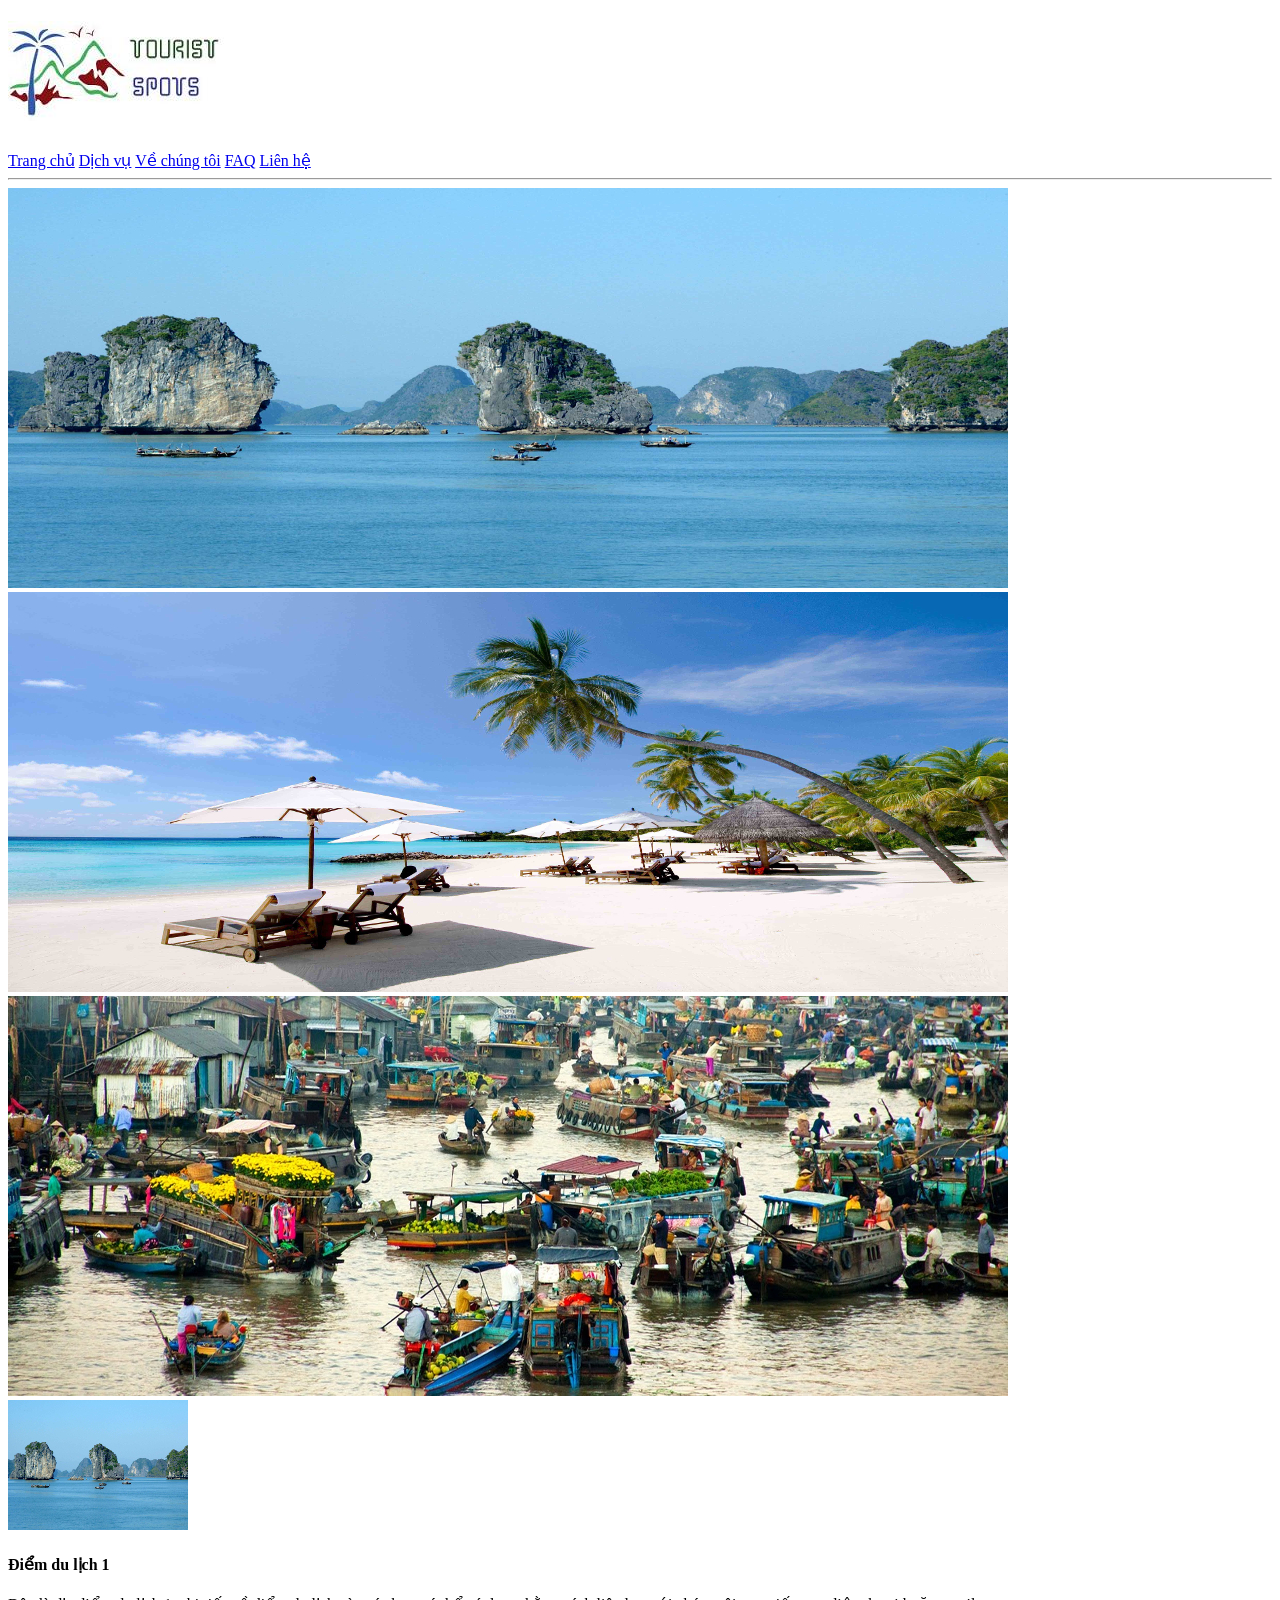
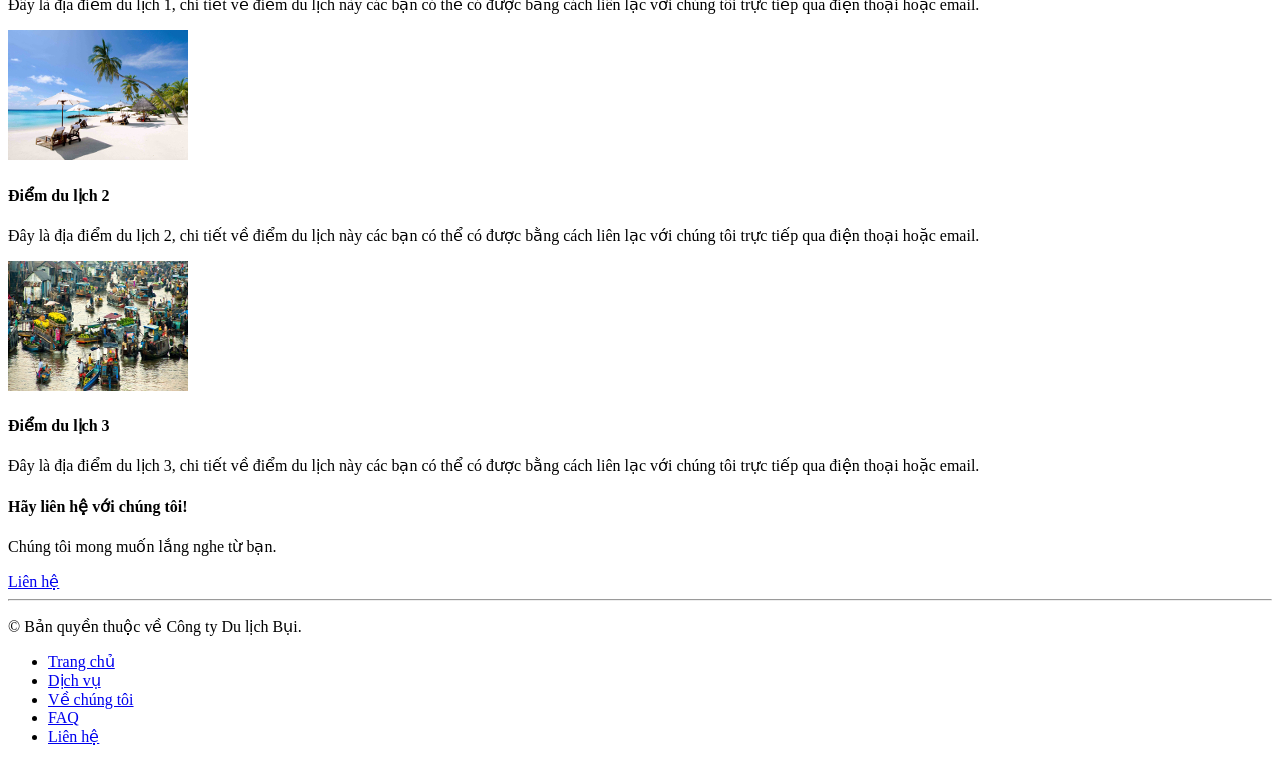
==== ex4/website-dulich/index.html @ 7911301e "Initial commit" ====
<!DOCTYPE html>
<html lang="en">
	<head>
		<meta charset="utf-8" />
		<meta
			name="viewport"
			content="width=device-width, initial-scale=1, shrink-to-fit=no"
		/>
		<title>Grid Template for Bootstrap</title>
	</head>

	<body>
		<h1><img src="img/logo.jpg" /></h1>
		<div>
			<a href="#">Trang chủ</a>
			<a href="#">Dịch vụ</a>
			<a href="#">Về chúng tôi</a>
			<a href="#">FAQ</a>
			<a href="#">Liên hệ</a>
		</div>
		<hr />
		<div>
			<div>
				<img
					alt="First slide"
					src="img/1.jpg"
				/>
			</div>
			<div>
				<img
					alt="Second slide"
					src="img/2.jpg"
				/>
			</div>
			<div>
				<img
					alt="Third slide"
					src="img/3.jpg"
				/>
			</div>
		</div>
		<div>
			<img src="img/11.jpg" />
			<h4>Điểm du lịch 1</h4>
			<p>
				Đây là địa điểm du lịch 1, chi tiết về điểm du lịch này các bạn có thể
				có được bằng cách liên lạc với chúng tôi trực tiếp qua điện thoại hoặc
				email.
			</p>
		</div>
		<div>
			<img src="img/12.jpg" />
			<h4>Điểm du lịch 2</h4>
			<p>
				Đây là địa điểm du lịch 2, chi tiết về điểm du lịch này các bạn có thể
				có được bằng cách liên lạc với chúng tôi trực tiếp qua điện thoại hoặc
				email.
			</p>
		</div>
		<div>
			<img src="img/13.jpg" />
			<h4>Điểm du lịch 3</h4>
			<p>
				Đây là địa điểm du lịch 3, chi tiết về điểm du lịch này các bạn có thể
				có được bằng cách liên lạc với chúng tôi trực tiếp qua điện thoại hoặc
				email.
			</p>
		</div>
		<div>
			<h4>Hãy liên hệ với chúng tôi!</h4>
			<p>Chúng tôi mong muốn lắng nghe từ bạn.</p>
			<a href="#">Liên hệ</a>
		</div>
		<hr />
		<footer>
			<div>
				<p>© Bản quyền thuộc về Công ty Du lịch Bụi.</p>
				<ul>
					<li><a href="#">Trang chủ</a></li>
					<li><a href="#">Dịch vụ</a></li>
					<li><a href="#">Về chúng tôi</a></li>
					<li><a href="#">FAQ</a></li>
					<li><a href="#">Liên hệ</a></li>
				</ul>
			</div>
		</footer>
	</body>
</html>
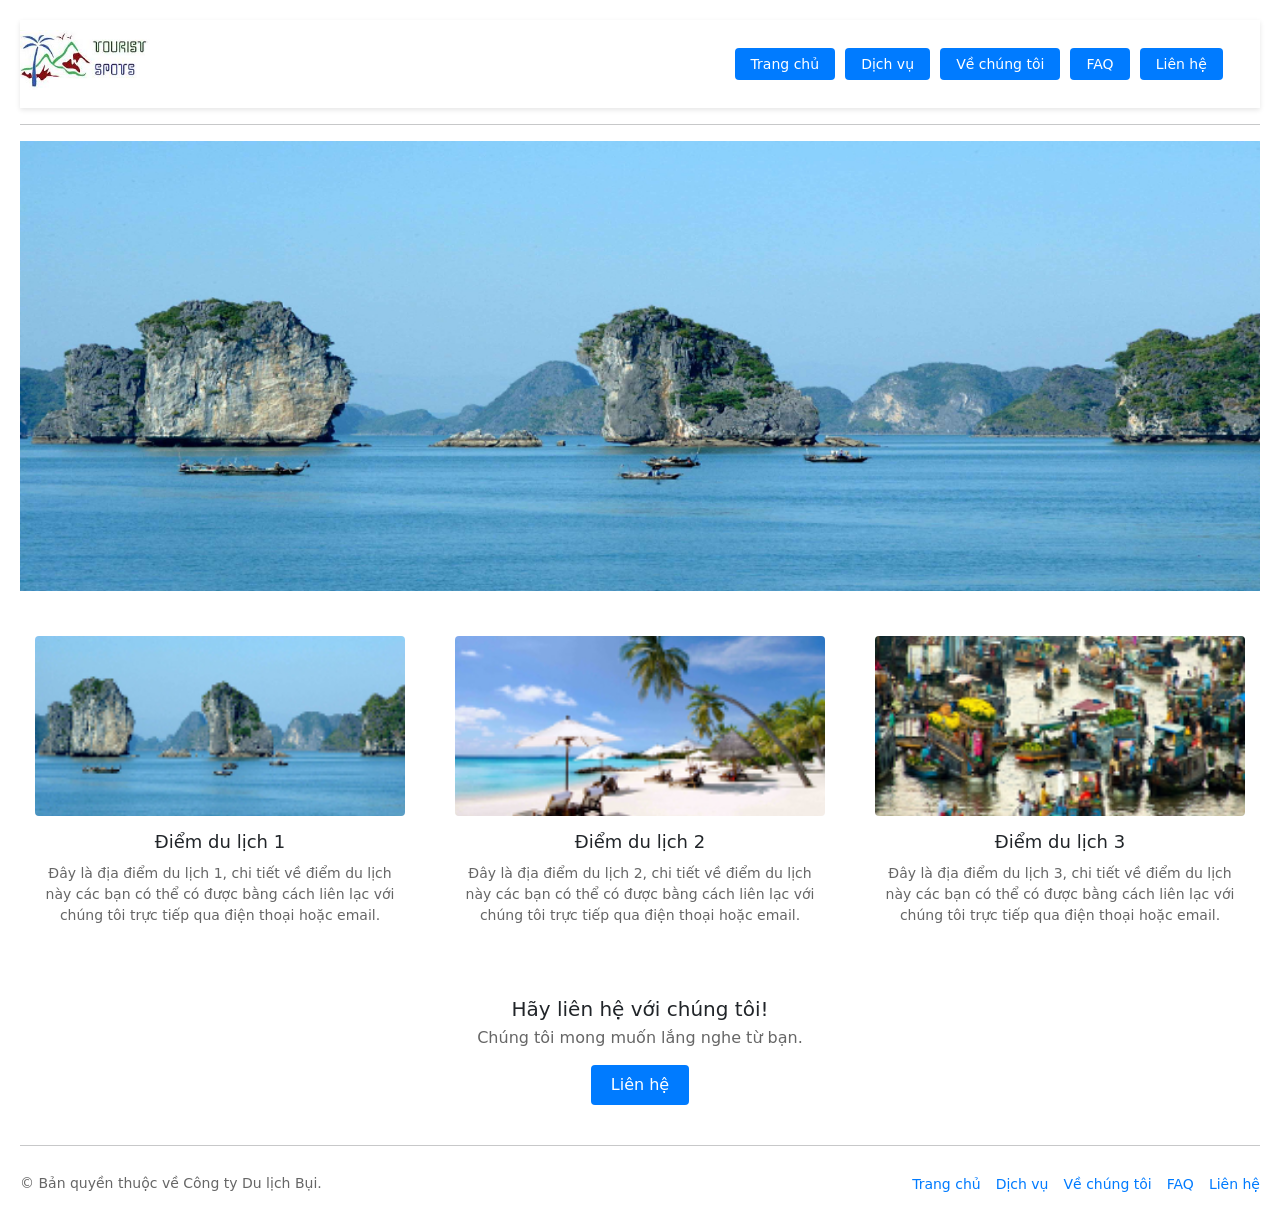
==== commit 13e649ae: "cap nhat cau 4 lan 1" ====
--- a/ex4/website-dulich/index.html
+++ b/ex4/website-dulich/index.html
@@ -1,88 +1,80 @@
 <!DOCTYPE html>
 <html lang="en">
-	<head>
-		<meta charset="utf-8" />
-		<meta
-			name="viewport"
-			content="width=device-width, initial-scale=1, shrink-to-fit=no"
-		/>
-		<title>Grid Template for Bootstrap</title>
-	</head>
 
-	<body>
-		<h1><img src="img/logo.jpg" /></h1>
-		<div>
+<head>
+	<meta charset="utf-8" />
+	<meta name="viewport" content="width=device-width, initial-scale=1, shrink-to-fit=no" />
+	<link rel="stylesheet" href="index.css">
+	<link href="https://cdn.jsdelivr.net/npm/bootstrap@5.3.8/dist/css/bootstrap.min.css" rel="stylesheet"
+		integrity="sha384-sRIl4kxILFvY47J16cr9ZwB07vP4J8+LH7qKQnuqkuIAvNWLzeN8tE5YBujZqJLB" crossorigin="anonymous">
+	<title>Grid Template for Bootstrap</title>
+</head>
+
+<body>
+	<!-- Header -->
+	<header class="site-header">
+		<h1 class="logo"><img src="img/logo.jpg" alt="Logo" /></h1>
+		<nav class="nav-menu" style="margin: 0% 3% 0% 0%;">
 			<a href="#">Trang chủ</a>
 			<a href="#">Dịch vụ</a>
 			<a href="#">Về chúng tôi</a>
 			<a href="#">FAQ</a>
 			<a href="#">Liên hệ</a>
+		</nav>
+	</header>
+	<hr />
+
+	<!-- Slider -->
+	<section class="slider-container">
+		<div class="slide">
+			<img alt="First slide" src="img/1.jpg" />
 		</div>
-		<hr />
-		<div>
-			<div>
-				<img
-					alt="First slide"
-					src="img/1.jpg"
-				/>
-			</div>
-			<div>
-				<img
-					alt="Second slide"
-					src="img/2.jpg"
-				/>
-			</div>
-			<div>
-				<img
-					alt="Third slide"
-					src="img/3.jpg"
-				/>
-			</div>
+		<!-- Nếu muốn ẩn các slide sau khi làm hiệu ứng, có thể thêm class ẩn, ở đây giữ cấu trúc mẫu -->
+	</section>
+
+	<!-- Tourist Spots Grid -->
+	<section class="spots-section">
+		<div class="spot-card">
+			<img src="img/11.jpg" alt="Điểm du lịch 1" />
+			<h4>Điểm du lịch 1</h4>
+			<p>Đây là địa điểm du lịch 1, chi tiết về điểm du lịch này các bạn có thể có được bằng cách liên lạc với
+				chúng tôi trực tiếp qua điện thoại hoặc email.</p>
 		</div>
-		<div>
-			<img src="img/11.jpg" />
-			<h4>Điểm du lịch 1</h4>
-			<p>
-				Đây là địa điểm du lịch 1, chi tiết về điểm du lịch này các bạn có thể
-				có được bằng cách liên lạc với chúng tôi trực tiếp qua điện thoại hoặc
-				email.
-			</p>
+		<div class="spot-card">
+			<img src="img/12.jpg" alt="Điểm du lịch 2" />
+			<h4>Điểm du lịch 2</h4>
+			<p>Đây là địa điểm du lịch 2, chi tiết về điểm du lịch này các bạn có thể có được bằng cách liên lạc với
+				chúng tôi trực tiếp qua điện thoại hoặc email.</p>
 		</div>
-		<div>
-			<img src="img/12.jpg" />
-			<h4>Điểm du lịch 2</h4>
-			<p>
-				Đây là địa điểm du lịch 2, chi tiết về điểm du lịch này các bạn có thể
-				có được bằng cách liên lạc với chúng tôi trực tiếp qua điện thoại hoặc
-				email.
-			</p>
+		<div class="spot-card">
+			<img src="img/13.jpg" alt="Điểm du lịch 3" />
+			<h4>Điểm du lịch 3</h4>
+			<p>Đây là địa điểm du lịch 3, chi tiết về điểm du lịch này các bạn có thể có được bằng cách liên lạc với
+				chúng tôi trực tiếp qua điện thoại hoặc email.</p>
 		</div>
-		<div>
-			<img src="img/13.jpg" />
-			<h4>Điểm du lịch 3</h4>
-			<p>
-				Đây là địa điểm du lịch 3, chi tiết về điểm du lịch này các bạn có thể
-				có được bằng cách liên lạc với chúng tôi trực tiếp qua điện thoại hoặc
-				email.
-			</p>
+	</section>
+
+	<!-- Call to Action -->
+	<section class="cta-section">
+		<h4>Hãy liên hệ với chúng tôi!</h4>
+		<p>Chúng tôi mong muốn lắng nghe từ bạn.</p>
+		<a href="#" class="btn-contact">Liên hệ</a>
+	</section>
+	<hr />
+
+	<!-- Footer -->
+	<footer>
+		<div class="footer-content">
+			<p>© Bản quyền thuộc về Công ty Du lịch Bụi.</p>
+			<ul class="footer-nav">
+				<li><a href="#">Trang chủ</a></li>
+				<li><a href="#">Dịch vụ</a></li>
+				<li><a href="#">Về chúng tôi</a></li>
+				<li><a href="#">FAQ</a></li>
+				<li><a href="#">Liên hệ</a></li>
+			</ul>
 		</div>
-		<div>
-			<h4>Hãy liên hệ với chúng tôi!</h4>
-			<p>Chúng tôi mong muốn lắng nghe từ bạn.</p>
-			<a href="#">Liên hệ</a>
-		</div>
-		<hr />
-		<footer>
-			<div>
-				<p>© Bản quyền thuộc về Công ty Du lịch Bụi.</p>
-				<ul>
-					<li><a href="#">Trang chủ</a></li>
-					<li><a href="#">Dịch vụ</a></li>
-					<li><a href="#">Về chúng tôi</a></li>
-					<li><a href="#">FAQ</a></li>
-					<li><a href="#">Liên hệ</a></li>
-				</ul>
-			</div>
-		</footer>
-	</body>
-</html>
+	</footer>
+</body>
+
+</html>
--- a/ex4/website-dulich/index.css
+++ b/ex4/website-dulich/index.css
@@ -0,0 +1,180 @@
+/* Thiết lập chung */
+body {
+    font-family: Arial, sans-serif;
+    margin: 0;
+    padding: 20px;
+    color: #333;
+    background-color: #fff;
+}
+
+hr {
+    border: 0;
+    border-top: 1px solid #ddd;
+    margin: 20px 0;
+}
+
+/* Header */
+.site-header {
+    display: flex;
+    justify-content: space-between;
+    align-items: center;
+    padding: 10px 0;
+    background-color: #ffffff;
+    position: sticky;
+    top: 0;
+    z-index: 1000;
+    box-shadow: 0 2px 5px rgba(0, 0, 0, 0.1);
+}
+/* Responsive cho thiết bị di động (màn hình từ 768px trở xuống) */
+@media screen and (max-width: 768px) {
+    .site-header {
+        flex-direction: column; /* Đưa logo lên trên, menu xuống dưới */
+        padding: 10px;
+        gap: 10px;
+    }
+
+    .logo img {
+        height: 45px; /* Thu nhỏ logo lại cho vừa màn hình điện thoại */
+    }
+
+    .nav-menu {
+        display: flex;
+        flex-wrap: wrap; /* Cho phép các nút menu xuống dòng nếu quá chật */
+        justify-content: center;
+        gap: 5px;        /* Khoảng cách giữa các nút */
+    }
+
+    .nav-menu a {
+        margin-left: 0;  /* Xóa bỏ khoảng cách cứng cũ */
+        padding: 6px 10px; /* Thu nhỏ kích thước nút một chút */
+        font-size: 12px;
+    }
+}
+.logo img {
+    height: 60px; /* Điều chỉnh kích thước logo theo ý muốn */
+}
+
+.nav-menu a {
+    text-decoration: none;
+    color: #fff;
+    background-color: #007bff;
+    padding: 8px 16px;
+    margin-left: 5px;
+    border-radius: 4px;
+    font-size: 14px;
+}
+
+.nav-menu a:hover {
+    background-color: #0056b3;
+}
+
+/* Slider */
+.slider-container {
+    width: 100%;
+    max-height: 450px;
+    overflow: hidden;
+    margin-bottom: 30px;
+}
+
+.slider-container img {
+    width: 100%;
+    height: auto;
+    display: block;
+    object-fit: cover;
+}
+
+/* Danh sách điểm du lịch (3 cột) */
+.spots-section {
+    display: flex;
+    justify-content: space-between;
+    gap: 20px;
+    margin-bottom: 40px;
+}
+
+.spot-card {
+    flex: 1;
+    text-align: center;
+    padding: 15px;
+}
+
+.spot-card img {
+    width: 100%;
+    height: 180px;
+    object-fit: cover;
+    border-radius: 4px;
+}
+
+.spot-card h4 {
+    margin: 15px 0 10px;
+    font-size: 18px;
+}
+
+.spot-card p {
+    font-size: 14px;
+    color: #666;
+    line-height: 1.5;
+}
+
+/* Phần liên hệ (CTA) */
+.cta-section {
+    text-align: center;
+    margin: 40px 0;
+}
+
+.cta-section h4 {
+    font-size: 20px;
+    margin-bottom: 5px;
+}
+
+.cta-section p {
+    color: #666;
+    margin-bottom: 15px;
+}
+
+.btn-contact {
+    display: inline-block;
+    text-decoration: none;
+    color: #fff;
+    background-color: #007bff;
+    padding: 8px 20px;
+    border-radius: 4px;
+}
+
+.btn-contact:hover {
+    background-color: #0056b3;
+}
+
+/* Footer */
+footer {
+    padding: 10px 0;
+}
+
+.footer-content {
+    display: flex;
+    justify-content: space-between;
+    align-items: center;
+}
+
+.footer-content p {
+    margin: 0;
+    color: #666;
+    font-size: 14px;
+}
+
+.footer-nav {
+    list-style: none;
+    display: flex;
+    margin: 0;
+    padding: 0;
+    gap: 15px;
+}
+
+.footer-nav li a {
+    text-decoration: none;
+    color: #007bff;
+    font-size: 14px;
+}
+
+.footer-nav li a:hover {
+    text-decoration: underline;
+}
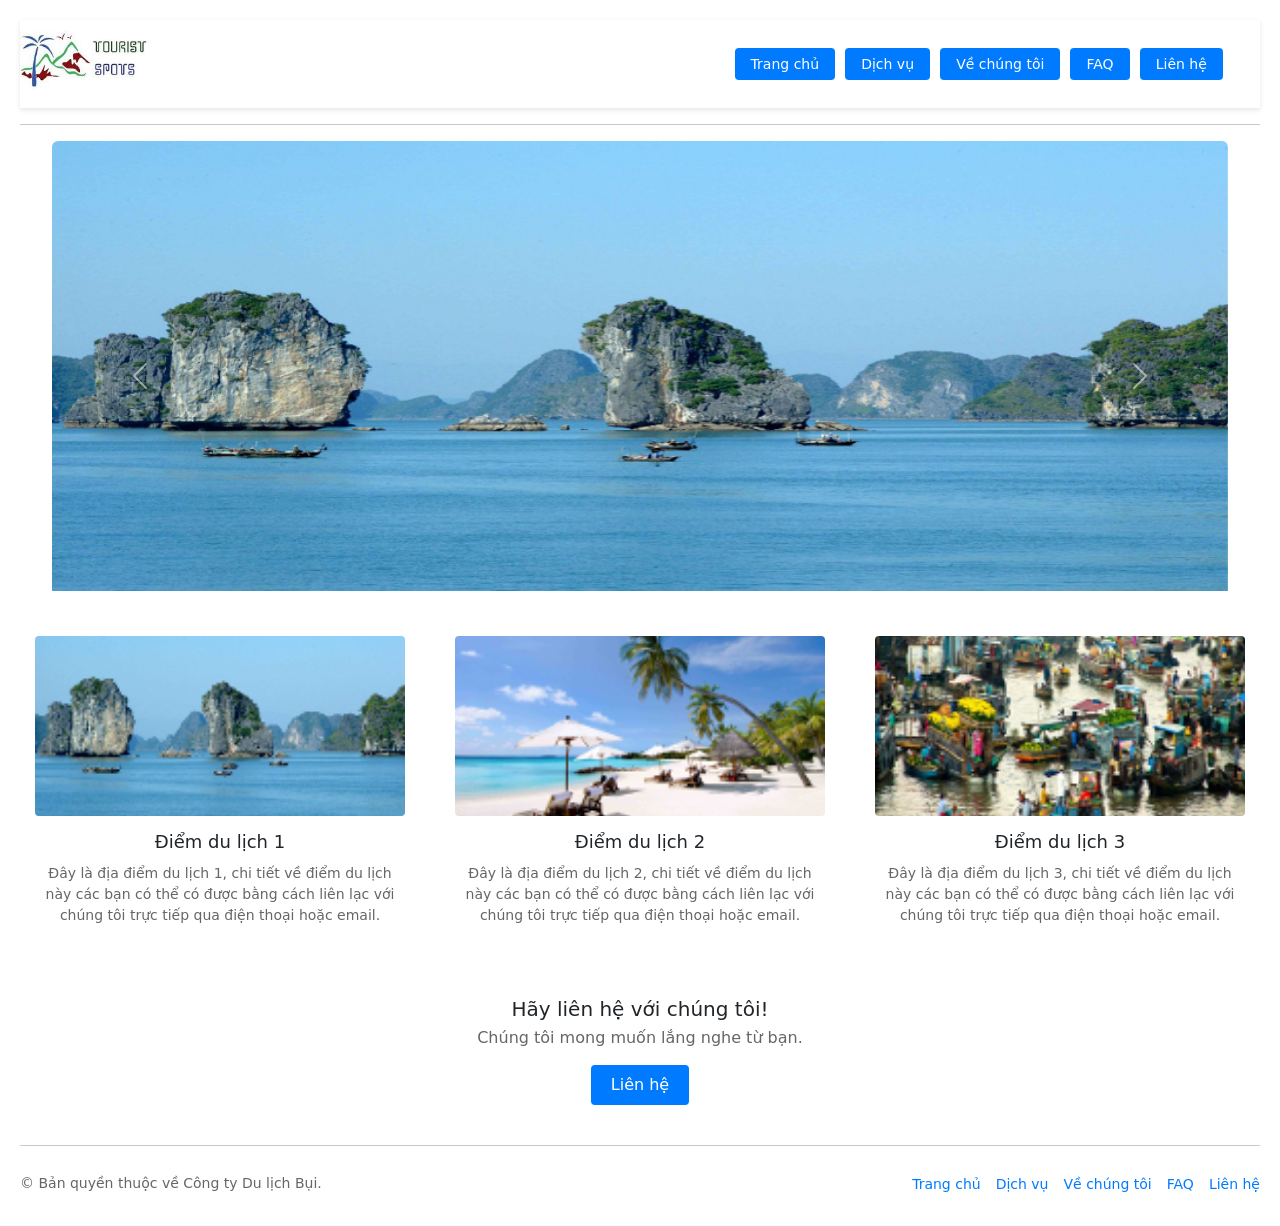
==== commit 87c82c34: "cap nhat cau 4" ====
--- a/ex4/website-dulich/index.html
+++ b/ex4/website-dulich/index.html
@@ -15,11 +15,11 @@
 	<header class="site-header">
 		<h1 class="logo"><img src="img/logo.jpg" alt="Logo" /></h1>
 		<nav class="nav-menu" style="margin: 0% 3% 0% 0%;">
-			<a href="#">Trang chủ</a>
-			<a href="#">Dịch vụ</a>
-			<a href="#">Về chúng tôi</a>
-			<a href="#">FAQ</a>
-			<a href="#">Liên hệ</a>
+			<a href="index.html">Trang chủ</a>
+			<a href="service.html">Dịch vụ</a>
+			<a href="about.html">Về chúng tôi</a>
+			<a href="faq.html">FAQ</a>
+			<a href="contact.html">Liên hệ</a>
 		</nav>
 	</header>
 	<hr />
@@ -27,7 +27,42 @@
 	<!-- Slider -->
 	<section class="slider-container">
 		<div class="slide">
-			<img alt="First slide" src="img/1.jpg" />
+			<div>
+					<div class="container" style="max-width: 1200px;">
+						<!-- Carousel tự động chạy -->
+						<div id="carouselExampleAutoplaying" class="carousel slide" data-bs-ride="carousel"
+							data-bs-interval="3000">
+							<!-- Đặt data-bs-interval="3000" để chỉnh thời gian chuyển hình (3000ms = 3 giây) -->
+
+							<div class="carousel-inner rounded">
+								<div class="carousel-item active">
+									<img src="img/1.jpg" alt="#" style="max-width: 110%">
+								</div>
+								<div class="carousel-item">
+									<img src="img/2.jpg" alt="#" style="max-width: 110%">
+								</div>
+								<div class="carousel-item">
+									<img src="img/3.jpg" alt="#" style="max-width: 110%">
+								</div>
+							</div>
+
+							<!-- Nút Prev -->
+							<button class="carousel-control-prev" type="button"
+								data-bs-target="#carouselExampleAutoplaying" data-bs-slide="prev">
+								<span class="carousel-control-prev-icon" aria-hidden="true"></span>
+								<span class="visually-hidden">Previous</span>
+							</button>
+
+							<!-- Nút Next -->
+							<button class="carousel-control-next" type="button"
+								data-bs-target="#carouselExampleAutoplaying" data-bs-slide="next">
+								<span class="carousel-control-next-icon" aria-hidden="true"></span>
+								<span class="visually-hidden">Next</span>
+							</button>
+						</div>
+					</div>
+				</div>
+			<!-- <img alt="First slide" src="img/1.jpg" /> -->
 		</div>
 		<!-- Nếu muốn ẩn các slide sau khi làm hiệu ứng, có thể thêm class ẩn, ở đây giữ cấu trúc mẫu -->
 	</section>
@@ -75,6 +110,8 @@
 			</ul>
 		</div>
 	</footer>
+	<!-- Thư viện JS Bootstrap 5 (bắt buộc phải có để slider tự chạy) -->
+	<script src="https://cdn.jsdelivr.net/npm/bootstrap@5.3.3/dist/js/bootstrap.bundle.min.js"></script>
 </body>
 
 </html>
